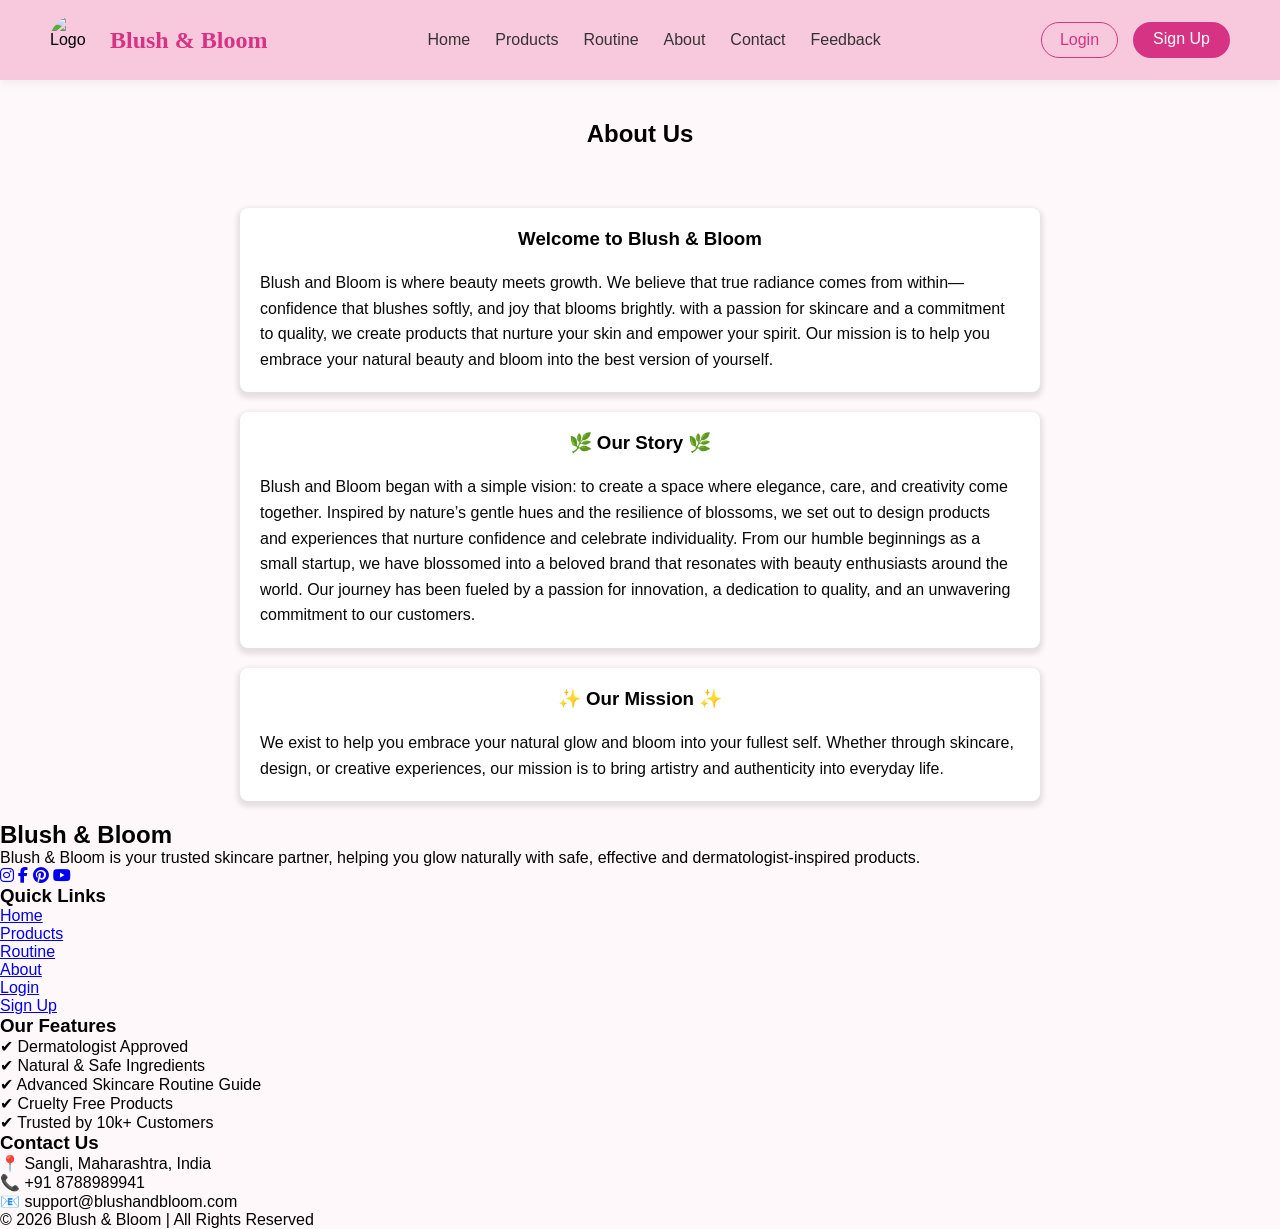
==== pages/about.html @ 2d6a300f "about page changes" ====
<!DOCTYPE html>
<html lang="en">

<head>
    <meta charset="UTF-8">
    <meta name="viewport" content="width=device-width, initial-scale=1.0">
    <title>Blush & Bloom</title>

    <link rel="stylesheet" href="../css/navbar.css">
    <link rel="stylesheet" href="../css/footer.css">
    <link rel="stylesheet" href="../css/about.css">
    <link rel="stylesheet" href="https://cdnjs.cloudflare.com/ajax/libs/font-awesome/6.5.0/css/all.min.css">
</head>

<body>
    <nav class="navbar">
        <div class="nav-left">
        <img src="../logo.jpeg" alt="Logo" class="logo">
        <h2 class="brand">Blush & Bloom</h2>
        </div>

        <ul class="nav-links">
            <li><a href="../index.html">Home</a></li>
            <li><a href="../pages/product.html">Products</a></li>
            <li><a href="../pages/routine.html">Routine</a></li>
            <li><a href="../pages/about.html">About</a></li>
            <li><a href="../pages/contact.html">Contact</a></li>
            <li><a href="../pages/feedback.html">Feedback</a></li>
        </ul>

        <div class="auth-buttons">
            <a href="../pages/login.html" class="login-btn">Login</a>
            <a href="../pages/signup.html" class="signup-btn">Sign Up</a>
        </div>
    </nav>

    
    <div class="about-hero">
        <h2>About Us</h2>
    </div>
    <div class="about-container">
        <h3>Welcome to Blush & Bloom</h3>
        <p>
            Blush and Bloom is where beauty meets growth. We believe that true radiance comes from within—confidence
            that blushes softly, and joy that blooms brightly.
            with a passion for skincare and a commitment to quality, we create products that nurture your skin and
            empower your spirit. Our mission is to help you embrace your natural beauty and bloom into the best version
            of yourself.
        </p>
    </div>

    <div class="about-container">
        <h3>🌿 Our Story 🌿</h3>
        <p>
          Blush and Bloom began with a simple vision: to create a space where elegance, care, and creativity come together. Inspired by nature’s gentle hues and the resilience of blossoms, we set out to design products and experiences that nurture confidence and celebrate individuality.
            From our humble beginnings as a small startup, we have blossomed into a beloved brand that resonates with beauty enthusiasts around the world. Our journey has been fueled by a passion for innovation, a dedication to quality, and an unwavering commitment to our customers.
        </p>
    </div>

    <div class="about-container">
        <h3>✨ Our Mission ✨</h3>
        <p>
            We exist to help you embrace your natural glow and bloom into your fullest self. Whether through skincare, design, or creative experiences, our mission is to bring artistry and authenticity into everyday life.
        </p>
    </div>

    <footer class="footer">

        <div class="footer-container">


            <div class="footer-col">
                <h2 class="footer-logo">Blush & Bloom</h2>
                <p>
                    Blush & Bloom is your trusted skincare partner,
                    helping you glow naturally with safe, effective
                    and dermatologist-inspired products.
                </p>

                <div class="social-icons">
                    <a href="#"><i class="fab fa-instagram"></i></a>
                    <a href="#"><i class="fab fa-facebook-f"></i></a>
                    <a href="#"><i class="fab fa-pinterest"></i></a>
                    <a href="#"><i class="fab fa-youtube"></i></a>
                </div>
            </div>

            <div class="footer-col">
                <h3>Quick Links</h3>
                <ul>
                    <li><a href="../index.html">Home</a></li>
                    <li><a href="../pages/product.html">Products</a></li>
                    <li><a href="../pages/routine.html">Routine</a></li>
                    <li><a href="../pages/about.html">About</a></li>
                    <li><a href="../pages/login.html">Login</a></li>
                    <li><a href="../pages/signup.html">Sign Up</a></li>
                </ul>
            </div>


            <div class="footer-col">
                <h3>Our Features</h3>
                <ul>
                    <li>✔ Dermatologist Approved</li>
                    <li>✔ Natural & Safe Ingredients</li>
                    <li>✔ Advanced Skincare Routine Guide</li>
                    <li>✔ Cruelty Free Products</li>
                    <li>✔ Trusted by 10k+ Customers</li>
                </ul>
            </div>


            <div class="footer-col">
                <h3>Contact Us</h3>
                <p>📍 Sangli, Maharashtra, India</p>
                <p>📞 +91 8788989941</p>
                <p>📧 support@blushandbloom.com</p>
            </div>

        </div>

        <div class="footer-bottom">
            © 2026 Blush & Bloom | All Rights Reserved
        </div>

    </footer>

</body>

</html>
---- css/navbar.css ----
* {
    margin: 0;
    padding: 0;
    box-sizing: border-box;
}

body {
    font-family: Arial, sans-serif;
    background-color: #fff8fb;
}

.navbar {
    display: flex;
    justify-content: space-between;
    align-items: center;
    padding: 15px 50px;
    background-color: #f8c8dc;
    box-shadow: 0 4px 8px rgba(0,0,0,0.05);
}

.nav-left{
    display:flex;
    align-items:center;
    gap:10px;
}


.logo{
    width:50px;
    height:50px;
    border-radius:50%;
    object-fit:cover;
}

.brand{
    font-family:serif;
    color:#d63384;
}


.nav-links {
    list-style: none;
    display: flex;
    gap: 25px;
}

.nav-links li {
    list-style: none;
}

.nav-links a {
    text-decoration: none;
    color: #333;
    font-weight: 500;
    transition: 0.3s;
}

.nav-links a:hover {
    color: #d63384;
}

.auth-buttons {
    display: flex;
    gap: 15px;
}

.login-btn {
    padding: 8px 18px;
    border: 1px solid #d63384;
    border-radius: 25px;
    text-decoration: none;
    color: #d63384;
    transition: 0.3s;
}

.login-btn:hover {
    background-color: #d63384;
    color: white;
}

.signup-btn {
    padding: 8px 20px;
    background-color: #d63384;
    color: white;
    border-radius: 25px;
    text-decoration: none;
    transition: 0.3s;
}

.signup-btn:hover {
    background-color: #b0256a;
}

.hero {
    text-align: center;
    padding: 100px 20px;
}

.hero h1 {
    font-size: 36px;
    color: #d63384;
}

.hero p {
    margin-top: 10px;
    font-size: 18px;
    color: #555;
}
---- css/about.css ----
.about-container{
    max-width: 800px;
    margin: 20px auto;
    padding: 20px;
    background-color: #fff;
    border-radius: 8px;
    box-shadow: 0 3px 5px 3px rgba(0, 0, 0, 0.1);
}

.about-hero {
    padding: 40px 20px;
    text-align: center;
}

.about-container h2 {
    color: #000000;
    margin-bottom: 20px;
    text-align: center;
}

.about-container p {
    color: #080808;
    line-height: 1.6;
}

.about-container h3 {
     color: #000000;
    margin-bottom: 20px;
    text-align: center;
}
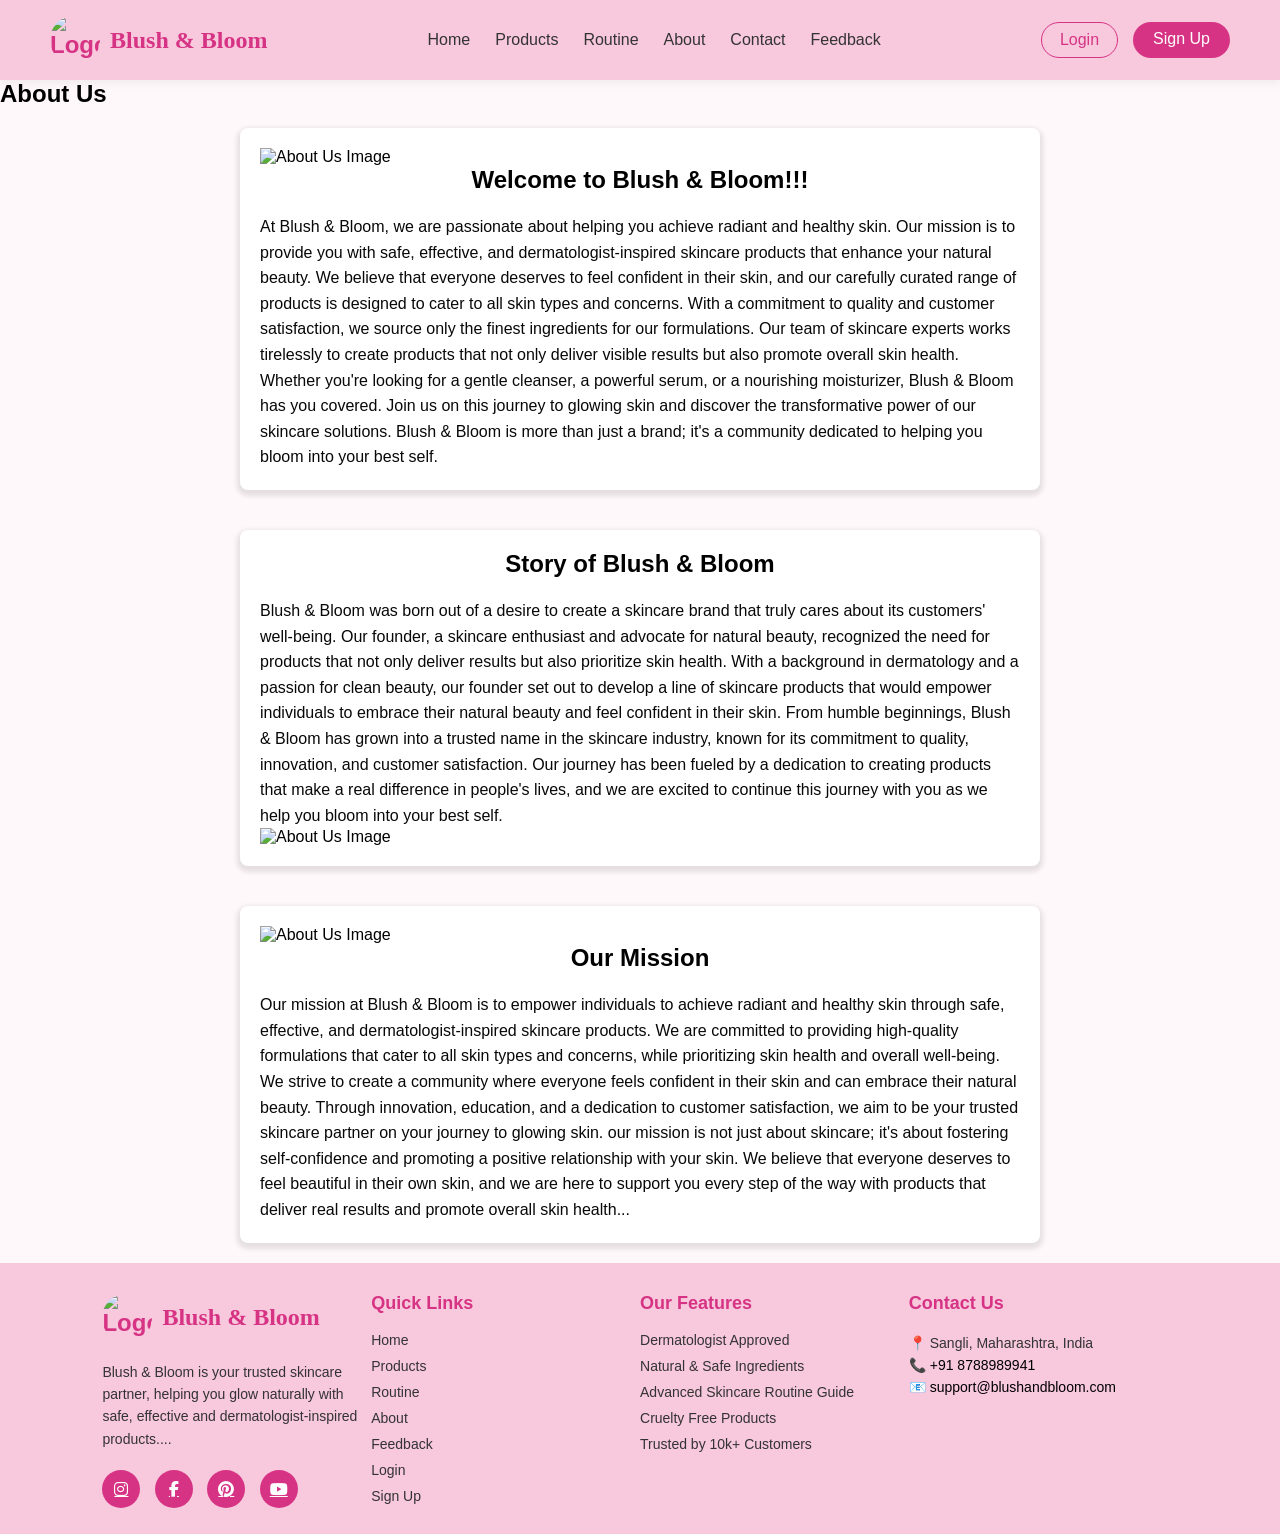
==== commit 12b942ed: "Merge branch 'main' into main" ====
--- a/pages/about.html
+++ b/pages/about.html
@@ -10,13 +10,14 @@
     <link rel="stylesheet" href="../css/footer.css">
     <link rel="stylesheet" href="../css/about.css">
     <link rel="stylesheet" href="https://cdnjs.cloudflare.com/ajax/libs/font-awesome/6.5.0/css/all.min.css">
+    <link rel="icon" href="../images/web.logo.png" type="image-logo">
 </head>
 
 <body>
     <nav class="navbar">
         <div class="nav-left">
-        <img src="../logo.jpeg" alt="Logo" class="logo">
-        <h2 class="brand">Blush & Bloom</h2>
+            <img src="../logo.jpeg" alt="Logo" class="logo">
+            <h2 class="brand">Blush & Bloom</h2>
         </div>
 
         <ul class="nav-links">
@@ -34,34 +35,97 @@
         </div>
     </nav>
 
-    
-    <div class="about-hero">
+    <div class="left-sec">
         <h2>About Us</h2>
-    </div>
-    <div class="about-container">
-        <h3>Welcome to Blush & Bloom</h3>
-        <p>
-            Blush and Bloom is where beauty meets growth. We believe that true radiance comes from within—confidence
-            that blushes softly, and joy that blooms brightly.
-            with a passion for skincare and a commitment to quality, we create products that nurture your skin and
-            empower your spirit. Our mission is to help you embrace your natural beauty and bloom into the best version
-            of yourself.
-        </p>
+        <div class="about-container">
+            <div class="about-image">
+                <img src="../images/wel-img.jpeg" alt="About Us Image" class="img">
+            </div>
+            <div class="about-text">
+                <h2>Welcome to Blush & Bloom!!!</h2>
+                <p>
+                    At Blush & Bloom, we are passionate about helping you achieve radiant and healthy skin. Our mission
+                    is
+                    to
+                    provide you with safe, effective, and dermatologist-inspired skincare products that enhance your
+                    natural
+                    beauty. We believe that everyone deserves to feel confident in their skin, and our carefully curated
+                    range
+                    of products is designed to cater to all skin types and concerns.
+                    With a commitment to quality and customer satisfaction, we source only the finest ingredients for
+                    our
+                    formulations. Our team of skincare experts works tirelessly to create products that not only deliver
+                    visible
+                    results but also promote overall skin health. Whether you're looking for a gentle cleanser, a
+                    powerful
+                    serum, or a nourishing moisturizer, Blush & Bloom has you covered.
+                    Join us on this journey to glowing skin and discover the transformative power of our skincare
+                    solutions.
+                    Blush & Bloom is more than just a brand; it's a community dedicated to helping you bloom into your
+                    best
+                    self.
+                </p>
+            </div>
+        </div>
     </div>
 
-    <div class="about-container">
-        <h3>🌿 Our Story 🌿</h3>
-        <p>
-          Blush and Bloom began with a simple vision: to create a space where elegance, care, and creativity come together. Inspired by nature’s gentle hues and the resilience of blossoms, we set out to design products and experiences that nurture confidence and celebrate individuality.
-            From our humble beginnings as a small startup, we have blossomed into a beloved brand that resonates with beauty enthusiasts around the world. Our journey has been fueled by a passion for innovation, a dedication to quality, and an unwavering commitment to our customers.
-        </p>
+    <div class="left-sec">
+        <div class="about-container">
+            <div class="about-text">
+                <h2>Story of Blush & Bloom</h2>
+                <p>
+                    Blush & Bloom was born out of a desire to create a skincare brand that truly cares about its
+                    customers'
+                    well-being. Our founder, a skincare enthusiast and advocate for natural beauty, recognized the
+                    need for
+                    products that not only deliver results but also prioritize skin health. With a background in
+                    dermatology
+                    and a passion for clean beauty, our founder set out to develop a line of skincare products that
+                    would
+                    empower
+                    individuals to embrace their natural beauty and feel confident in their skin.
+                    From humble beginnings, Blush & Bloom has grown into a trusted name in the skincare industry,
+                    known
+                    for its commitment to quality, innovation, and customer satisfaction. Our journey has been
+                    fueled by
+                    a
+                    dedication to creating products that make a real difference in people's lives, and we are
+                    excited to
+                    continue
+                    this journey with you as we help you bloom into your best self.
+                </p>
+            </div>
+            <div class="about-image">
+                <img src="../images/story-img.jpeg" alt="About Us Image" class="img">
+            </div>
+        </div>
     </div>
 
-    <div class="about-container">
-        <h3>✨ Our Mission ✨</h3>
-        <p>
-            We exist to help you embrace your natural glow and bloom into your fullest self. Whether through skincare, design, or creative experiences, our mission is to bring artistry and authenticity into everyday life.
-        </p>
+    <div class="left-sec">
+        <div class="about-container">
+            <div class="about-image">
+                <img src="../images/mission-img.jpeg" alt="About Us Image" class="img">
+            </div>
+            <div class="about-text">
+                <h2>Our Mission</h2>
+                <p>
+                    Our mission at Blush & Bloom is to empower individuals to achieve radiant and healthy skin through
+                    safe,
+                    effective, and dermatologist-inspired skincare products. We are committed to providing high-quality
+                    formulations that cater to all skin types and concerns, while prioritizing skin health and overall
+                    well-being. We strive to create a community where everyone feels confident in their skin and can
+                    embrace
+                    their natural beauty. Through innovation, education, and a dedication to customer satisfaction, we
+                    aim to be your trusted skincare partner on your journey to glowing skin.
+                    our mission is not just about skincare; it's about fostering self-confidence and promoting a
+                    positive
+                    relationship with your skin. We believe that everyone deserves to feel beautiful in their own skin,
+                    and we are here to support you every step of the way with products that deliver real results and
+                    promote overall skin health...
+
+                </p>
+            </div>
+        </div>
     </div>
 
     <footer class="footer">
@@ -70,20 +134,26 @@
 
 
             <div class="footer-col">
-                <h2 class="footer-logo">Blush & Bloom</h2>
+                <div class="nav-left">
+                    <img src="../logo.jpeg" alt="Logo" class="logo">
+                    <h2 class="brand">Blush & Bloom</h2>
+                </div> &nbsp; &nbsp; &nbsp; &nbsp;
+
                 <p>
                     Blush & Bloom is your trusted skincare partner,
                     helping you glow naturally with safe, effective
-                    and dermatologist-inspired products.
+                    and dermatologist-inspired products....
                 </p>
 
                 <div class="social-icons">
+
                     <a href="#"><i class="fab fa-instagram"></i></a>
                     <a href="#"><i class="fab fa-facebook-f"></i></a>
                     <a href="#"><i class="fab fa-pinterest"></i></a>
                     <a href="#"><i class="fab fa-youtube"></i></a>
                 </div>
             </div>
+
 
             <div class="footer-col">
                 <h3>Quick Links</h3>
@@ -92,39 +162,32 @@
                     <li><a href="../pages/product.html">Products</a></li>
                     <li><a href="../pages/routine.html">Routine</a></li>
                     <li><a href="../pages/about.html">About</a></li>
+                    <li><a href="../pages/feedback.html">Feedback</a></li>
                     <li><a href="../pages/login.html">Login</a></li>
                     <li><a href="../pages/signup.html">Sign Up</a></li>
                 </ul>
             </div>
 
-
             <div class="footer-col">
                 <h3>Our Features</h3>
                 <ul>
-                    <li>✔ Dermatologist Approved</li>
-                    <li>✔ Natural & Safe Ingredients</li>
-                    <li>✔ Advanced Skincare Routine Guide</li>
-                    <li>✔ Cruelty Free Products</li>
-                    <li>✔ Trusted by 10k+ Customers</li>
+                    <li>Dermatologist Approved</li>
+                    <li>Natural & Safe Ingredients</li>
+                    <li>Advanced Skincare Routine Guide</li>
+                    <li>Cruelty Free Products</li>
+                    <li>Trusted by 10k+ Customers</li>
                 </ul>
             </div>
-
 
             <div class="footer-col">
                 <h3>Contact Us</h3>
                 <p>📍 Sangli, Maharashtra, India</p>
-                <p>📞 +91 8788989941</p>
-                <p>📧 support@blushandbloom.com</p>
+                <p>📞 <a href="tel:+8788989941" class="menu-subitem">+91 8788989941</a></p>
+                <p> <a href="mailto:support@blushandbloom.com.com" class="menu-subitem">
+                        📧 support@blushandbloom.com
+                    </a>
+
             </div>
 
         </div>
-
-        <div class="footer-bottom">
-            © 2026 Blush & Bloom | All Rights Reserved
-        </div>
-
     </footer>
-
-</body>
-
-</html>
--- a/css/navbar.css
+++ b/css/navbar.css
@@ -9,32 +9,62 @@
     background-color: #fff8fb;
 }
 
+.logo {
+    font-size: 24px;
+    font-weight: bold;
+    color: #d63384;
+
+}
+
+body {
+    margin: 0;
+}
+
 .navbar {
     display: flex;
     justify-content: space-between;
     align-items: center;
     padding: 15px 50px;
     background-color: #f8c8dc;
-    box-shadow: 0 4px 8px rgba(0,0,0,0.05);
+    box-shadow: 0 4px 8px rgba(0, 0, 0, 0.05);
 }
 
-.nav-left{
-    display:flex;
-    align-items:center;
-    gap:10px;
+.logo {
+    width: 50px;
+    height: 50px;
+    border-radius: 50%;
+    object-fit: cover;
+    margin-left: 0.001cm;
 }
 
-
-.logo{
-    width:50px;
-    height:50px;
-    border-radius:50%;
-    object-fit:cover;
+.nav-left {
+    display: flex;
+    align-items: center;
+    gap: 10px;
 }
 
-.brand{
-    font-family:serif;
-    color:#d63384;
+.logo {
+    width: 50px;
+    height: 50px;
+    border-radius: 50%;
+    object-fit: cover;
+}
+
+.brand {
+    font-family: serif;
+    color: #d63384;
+}
+
+.nav-links {
+    list-style: none;
+    display: flex;
+    gap: 25px;
+}
+
+.nav-links a {
+    text-decoration: none;
+    color: black;
+    font-weight: 500;
 }
 
 
@@ -58,6 +88,7 @@
 .nav-links a:hover {
     color: #d63384;
 }
+
 
 .auth-buttons {
     display: flex;
@@ -106,3 +137,8 @@
     font-size: 18px;
     color: #555;
 }
+
+.hero {
+    flex: 1;
+}
+
--- a/css/footer.css
+++ b/css/footer.css
@@ -0,0 +1,109 @@
+
+.footer {
+    background-color: #f8c8dc;   
+    color: #333;
+    padding: 20px 8%;
+}
+
+.footer-container {
+    display: flex;
+    justify-content: space-between;
+    flex-wrap: wrap;
+<<<<<<< HEAD
+   
+=======
+    gap: 50px;
+    margin-top: 10px;
+>>>>>>> 820416f120c61b78b3811654382e2c7c4dcb64ff
+}
+
+.footer-col {
+    flex: 1;
+    min-width: 230px;
+}
+
+.footer-logo {
+    color: #d63384;
+    margin-bottom: 15px;
+    font-size: 22px;
+}
+
+
+.footer h3 {
+    margin-bottom: 18px;
+    color: #d63384;
+    font-size: 18px;
+}
+
+.footer-col p {
+    font-size: 14px;
+    line-height: 1.6;
+}
+
+.footer-col ul {
+    list-style: none;
+}
+
+.footer-col ul li {
+    margin-bottom: 10px;
+    font-size: 14px;
+}
+
+.footer-col ul li a {
+    text-decoration: none;
+    color: #333;
+    transition: 0.3s;
+}
+
+.footer-col ul li a:hover {
+    color: #d63384;
+    padding-left: 5px;
+}
+
+.menu-subitem{
+    text-decoration: none;
+    color: black;
+}
+
+.social-icons {
+    margin-top: 20px;
+}
+
+.social-icons a {
+    display: inline-flex;
+    align-items: center;
+    justify-content: center;
+    width: 38px;
+    height: 38px;
+    border-radius: 50%;
+    background-color: #d63384;
+    color: #fff;
+    margin-right: 10px;
+    font-size: 16px;
+    transition: 0.3s;
+}
+
+.social-icons a:hover {
+    background-color: #b0256a;
+    transform: translateY(-4px);
+}
+
+@media (max-width: 768px) {
+
+    .footer-container {
+        flex-direction: column;
+        text-align: center;
+    }
+
+}
+html, body {
+    height: 100%;
+}
+
+body {
+    display: flex;
+    flex-direction: column;
+}
+
+
+
